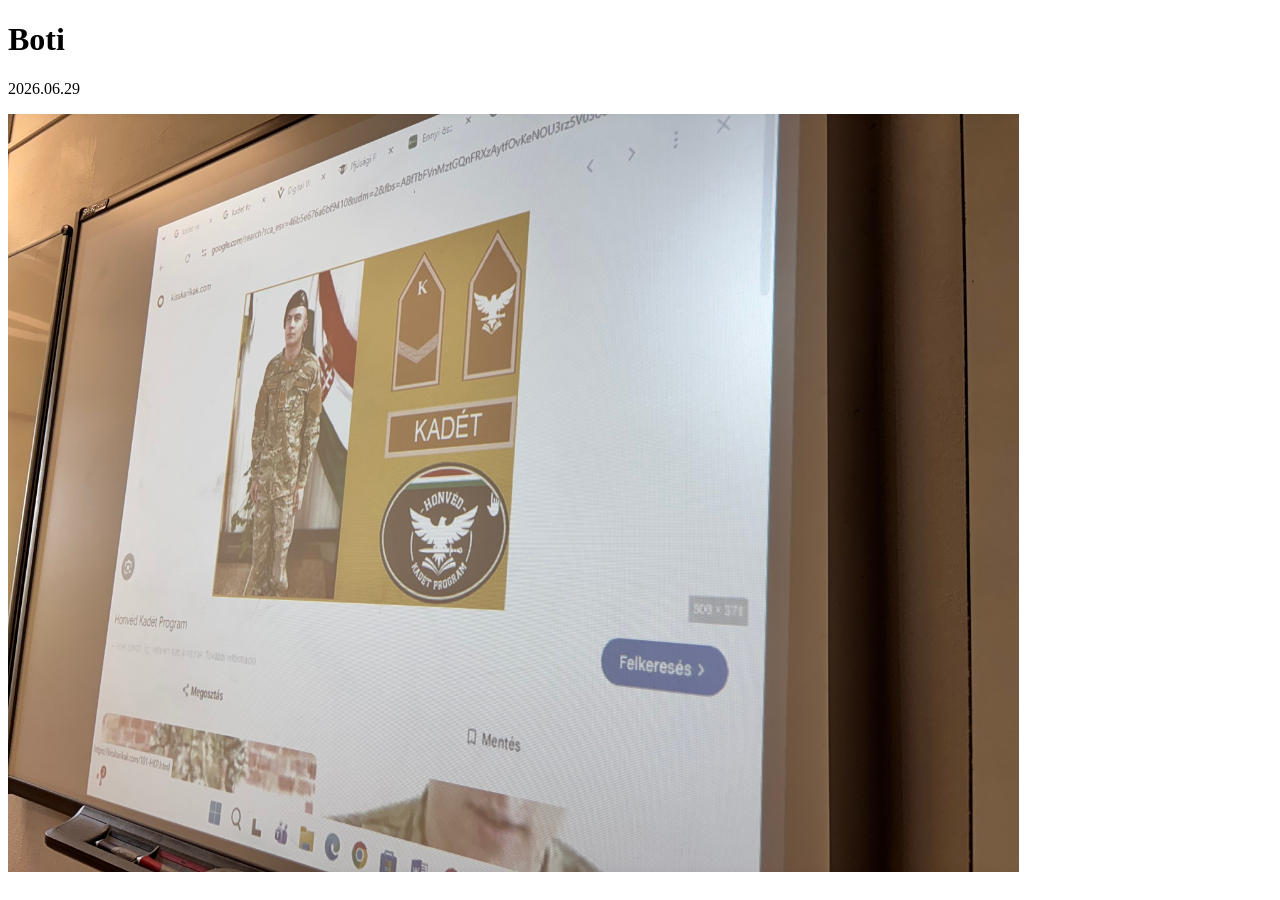
==== boti.html @ 95a4846a "1.csapat" ====
<!DOCTYPE html>
<html lang="en">
<head>
    <meta charset="UTF-8">
    <meta name="viewport" content="width=device-width, initial-scale=1.0">
    <title>Document</title>
    <link rel="stylesheet" href="Boti.css">
</head>
<body>
<h1>Boti</h1>
<p>2026.06.29</p>
<img src="IMG_3404.JPG" alt="">
</body>
</html>
---- Boti.css ----
img {
    width: 80%;
}
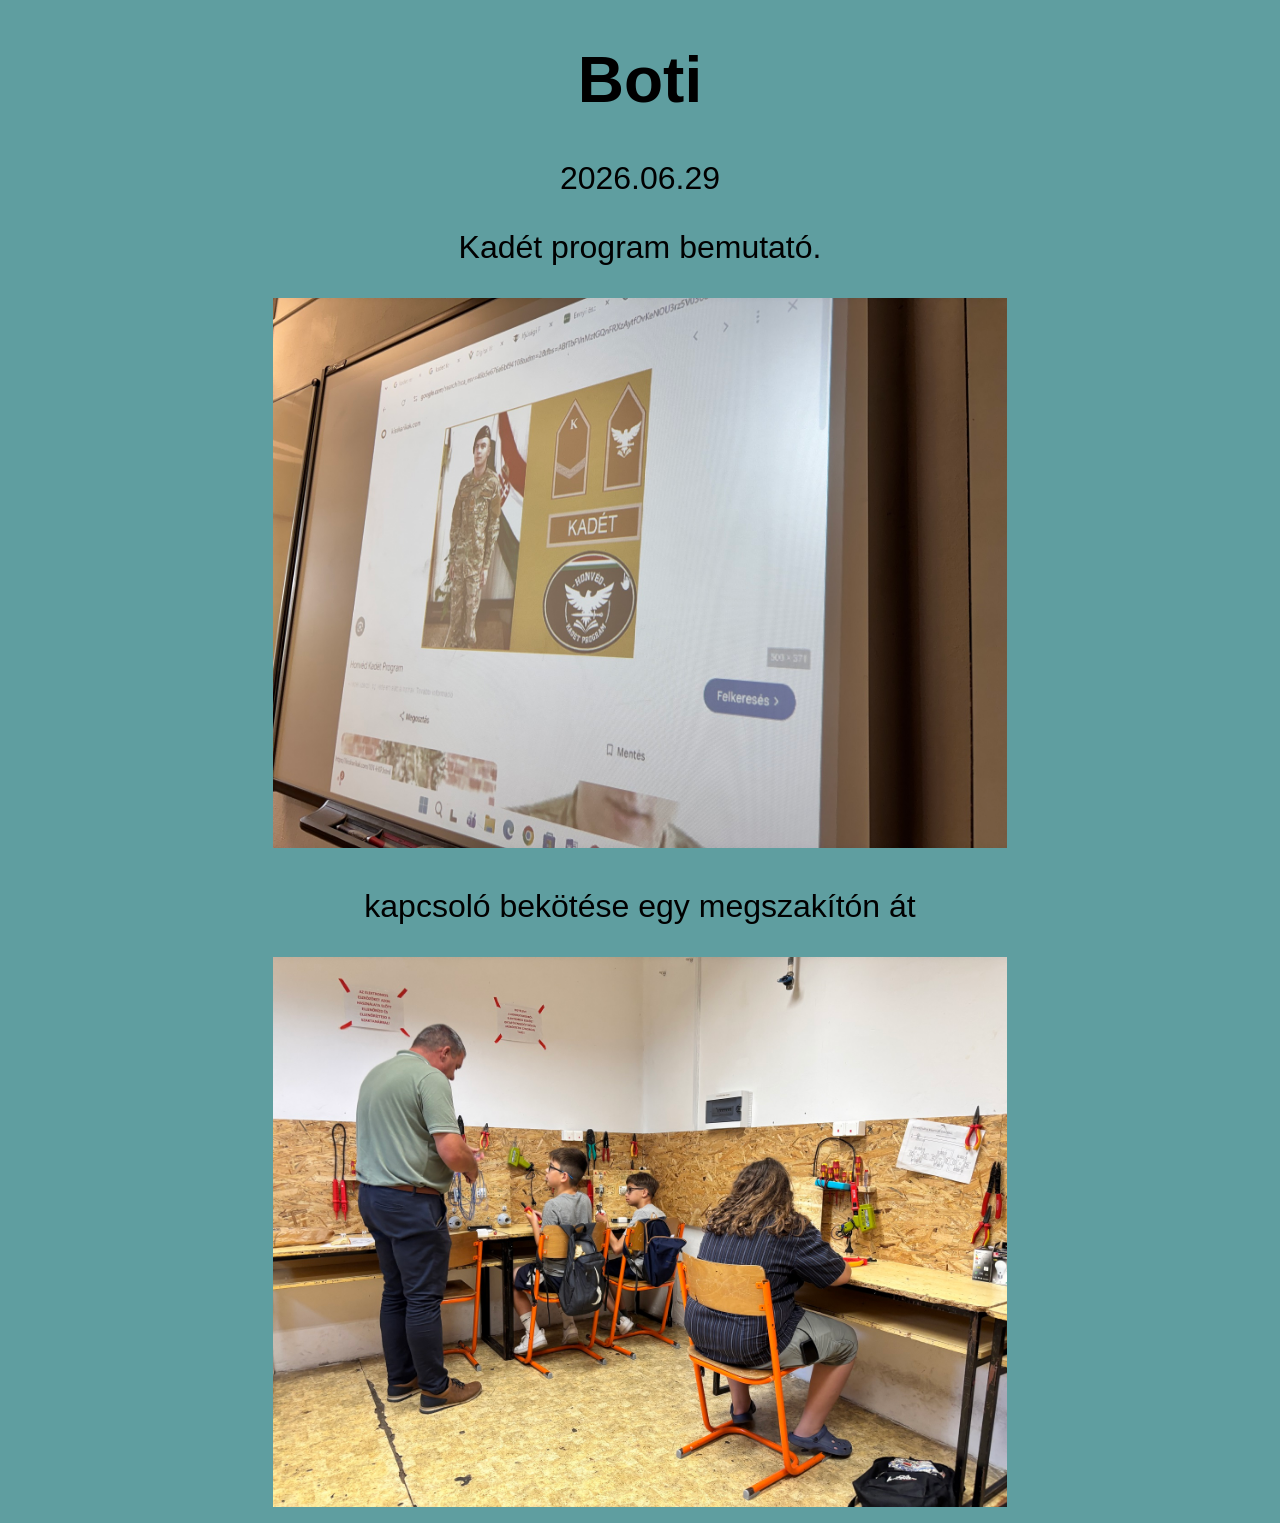
==== commit 9d1eefb8: "modify pages" ====
--- a/boti.html
+++ b/boti.html
@@ -9,6 +9,9 @@
 <body>
 <h1>Boti</h1>
 <p>2026.06.29</p>
+<p>Kadét program bemutató.</p>
 <img src="IMG_3404.JPG" alt="">
+<p>kapcsoló bekötése egy megszakítón át</p>
+<img src="IMG_3409.JPG" alt="">
 </body>
 </html>
--- a/Boti.css
+++ b/Boti.css
@@ -1,3 +1,9 @@
 img {
-    width: 80%;
+    width: 58%;
+}
+body {
+    text-align: center;
+    background-color: cadetblue;
+    font-family: Impact, Haettenschweiler, 'Arial Narrow Bold', sans-serif;
+    font-size: xx-large;
 }
